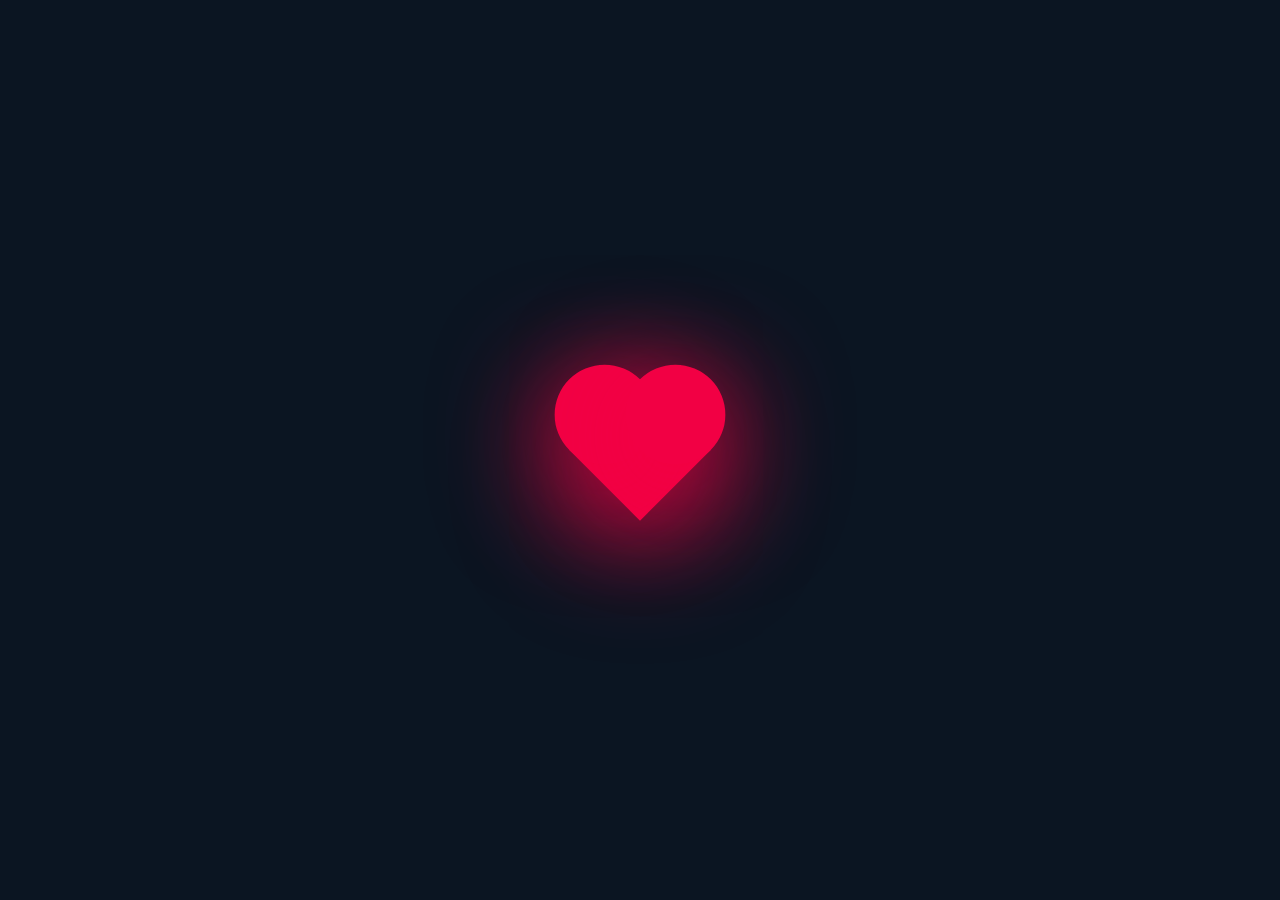
==== index.html @ 98215595 "1" ====
<!DOCTYPE html>
<html lang="en">
<head>
  <meta charset="UTF-8">
  <meta http-equiv="X-UA-Compatible" content="IE=edge">
  <meta name="viewport" content="width=device-width, initial-scale=1.0">
  <link rel="stylesheet" href="style.css">
  <title>Vika &#9829 </title>
</head>
<body>
  <div class="heart"></div>
</body>
</html>
---- style.css ----
body{
  margin: 0;
  padding: 0;
  min-height: 100vh;
  display: flex;
  align-items: center;
  justify-content: center;
  background: #0b1522;
}

.heart{
  height: 100px;
  width: 100px;
  background: #f20044;
  position: relative;
  transform: rotate(-45deg);
  box-shadow: -15px 15px 120px #f20044;
  animation: heart 0.6s linear infinite;
}

@keyframes heart{
  0%{
    transform: rotate(-45deg) scale(1.07);
  }
  80%{
    transform: rotate(-45deg) scale(1);
  }
  100%{
    transform: rotate(-45deg) scale(0.8);
  }
}

.heart:before{
  content: '';
  position: absolute;
  height: 100px;
  width: 100px;
  background: #f20044;
  top: -50%;
  border-radius: 50%;
  box-shadow: -15px 15px 120px #f20044;
}

.heart:after{
  content: '';
  position: absolute;
  height: 100px;
  width: 100px;
  background: #f20044;
  right: -50%;
  border-radius: 50%;
  box-shadow: -15px 15px 120px #f20044;
}
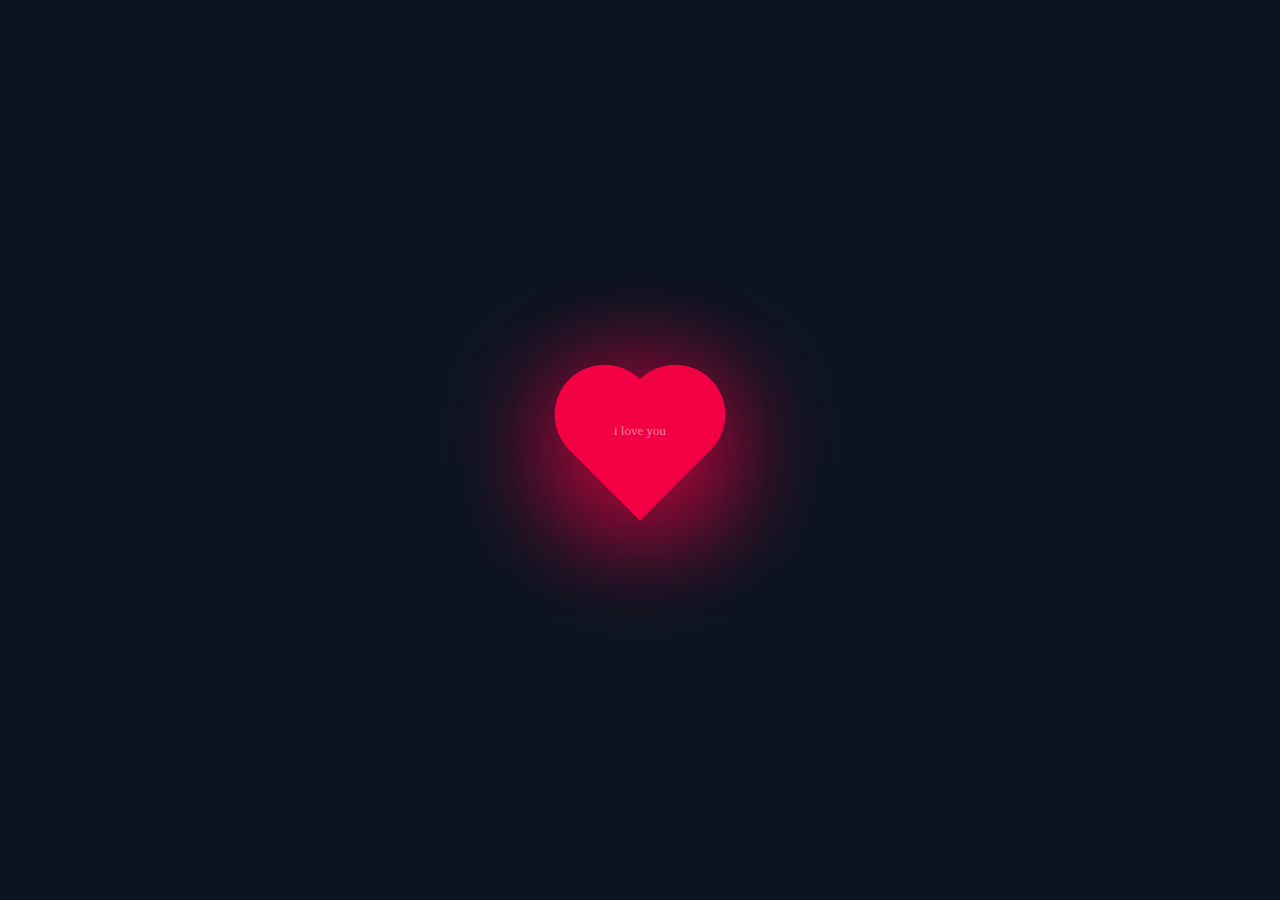
==== commit db9efedf: "1" ====
--- a/index.html
+++ b/index.html
@@ -9,5 +9,6 @@
 </head>
 <body>
   <div class="heart"></div>
+  <div class="text">i love you</div>
 </body>
 </html>--- a/style.css
+++ b/style.css
@@ -52,3 +52,24 @@
   box-shadow: -15px 15px 120px #f20044;
 }
 
+.text{
+  position: absolute;
+  z-index: 10;
+  color: aliceblue;
+  font-size: 13px;
+  top: 47%;
+  animation: pulsate 1s ease-out infinite;
+  opacity: 0.5;
+}
+
+@keyframes pulsate{
+  0%{
+    opacity: 0.2;
+  }
+  50%{
+    opacity: 1;
+  }
+  100%{
+    opacity: 0.2;
+  }
+}
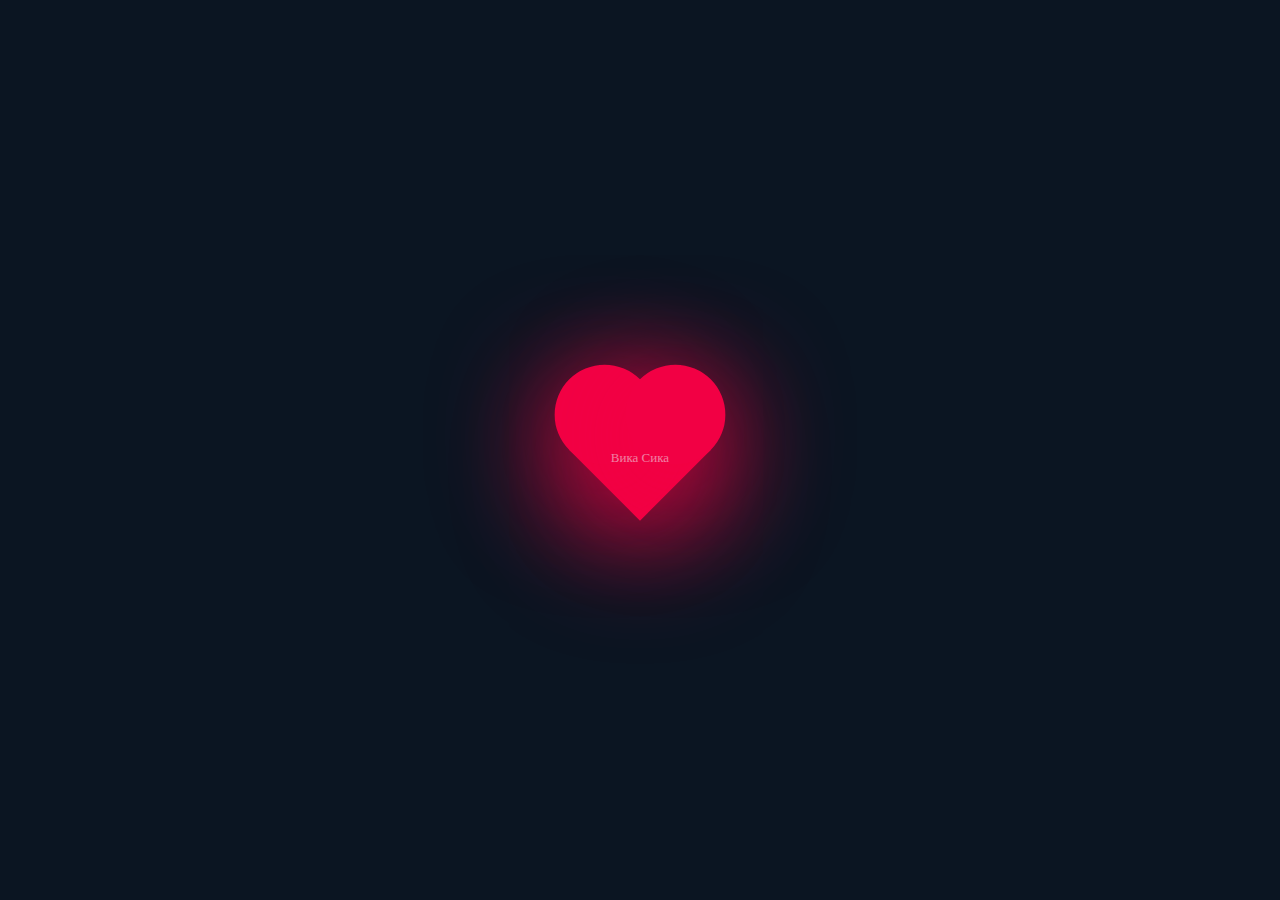
==== commit a7a7512d: "Update index.html" ====
--- a/index.html
+++ b/index.html
@@ -9,6 +9,6 @@
 </head>
 <body>
   <div class="heart"></div>
-  <div class="text">i love you</div>
+  <div class="text">Вика Сика</div>
 </body>
-</html>+</html>
--- a/style.css
+++ b/style.css
@@ -57,7 +57,7 @@
   z-index: 10;
   color: aliceblue;
   font-size: 13px;
-  top: 47%;
+  top: 50%;
   animation: pulsate 1s ease-out infinite;
   opacity: 0.5;
 }
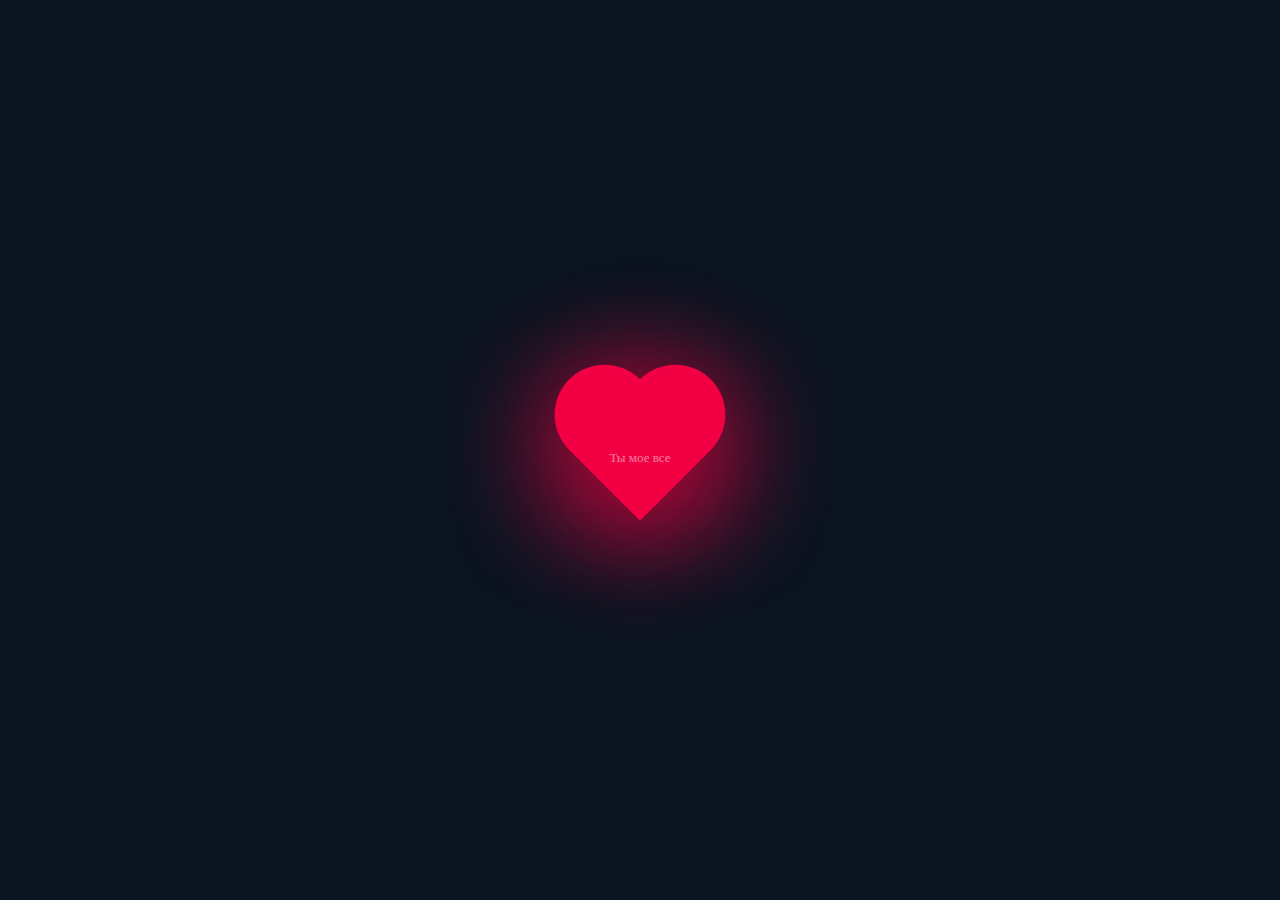
==== commit 39192c44: "Update index.html" ====
--- a/index.html
+++ b/index.html
@@ -9,6 +9,6 @@
 </head>
 <body>
   <div class="heart"></div>
-  <div class="text">Вика Сика</div>
+  <div class="text">Ты мое все</div>
 </body>
 </html>
